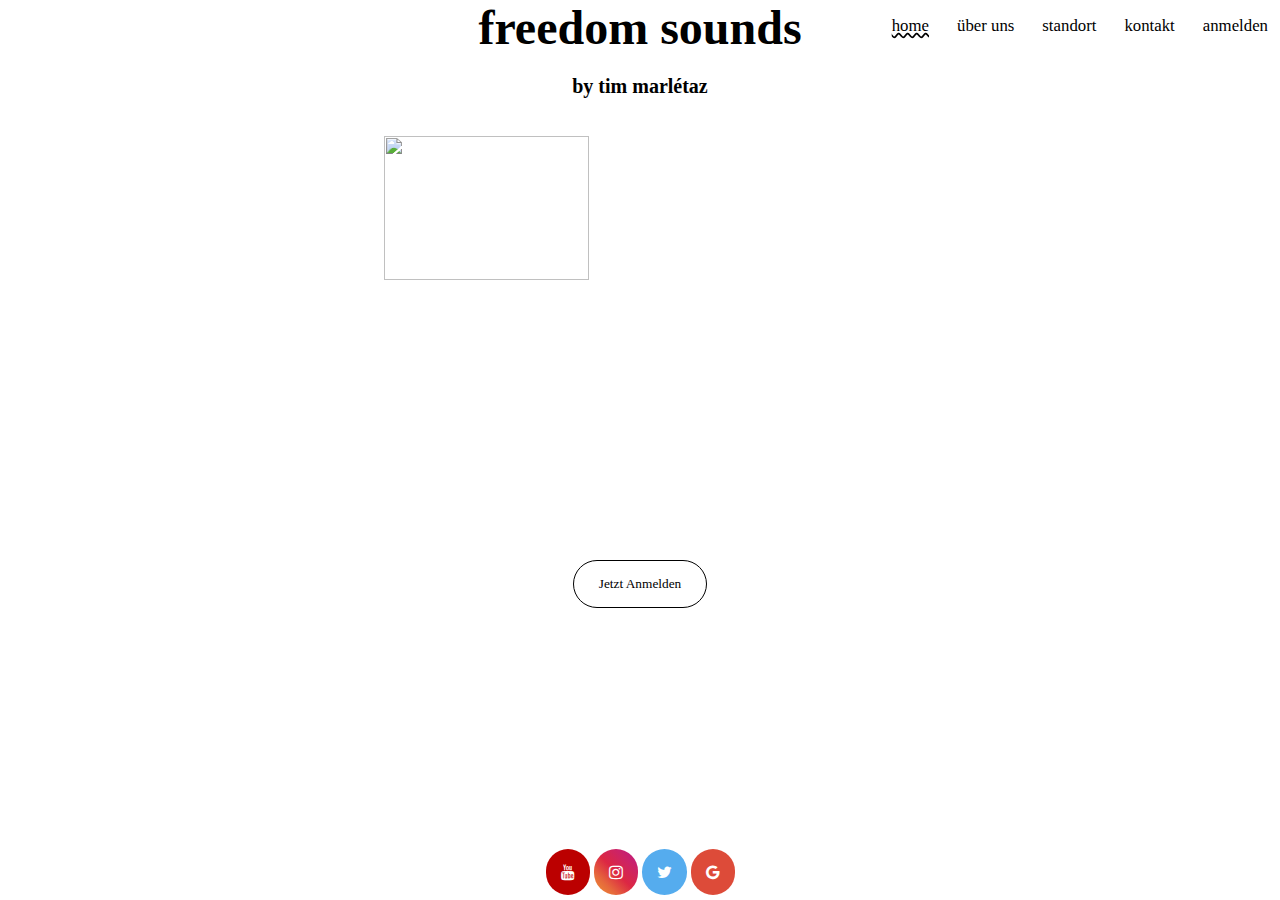
==== index.html @ c51d0db4 "Add files via upload" ====
<html lang="de">
<head>
    <meta charset="UTF-8">
    <link rel="icon" type="image/x-icon" href="favicon.ico">
    <link rel="stylesheet" href="style.css">
    <script src="index.js"></script>
    <link rel="stylesheet" href="https://cdnjs.cloudflare.com/ajax/libs/font-awesome/4.7.0/css/font-awesome.min.css">
    <meta name="viewport" content="width=device-width, initial-scale=1.0">
    <meta name="author" content="Tim Marlétaz">
    <title>Freedom Sounds</title>
</head>

<body>



<div class="header">
<h1>freedom<br class="break"> sounds</h1>
<h2 class="animate">by tim marlétaz</h2>
<div class="nav1">
  <ul>
    <li><a href="index.html" class="active">home</a></li>
    <li><a href="Ueberuns.html">über uns</a></li>
    <li><a href="Standort.html">standort</a></li>
    <li><a href="Kontakt.html">kontakt</a></li>
    <li><a href="Anmdelden.html">anmelden</a></li>
  </ul>
</div>
<div class="bild">
<img class="schallplatte" src="Bilder/vinylrecord.png">
</div>
</div> 

<span class="navspan" onclick="openMenu()">&#9776;</span>
    <div id="nav" class="nav">
      <a href="javascript:void(0)" class="closebtn" onclick="closeMenu()">&times;</a>
      <a href="index.html" class="active">Home</a>
      <a href="Ueberuns.html">Über Uns</a>
      <a href="Standort.html">Standort</a>
      <a href="Kontakt.html">Kontakt</a>
      <a href="Anmdelden.html">Anmelden</a>
    </div>


    


    <div class="dbtn">
      <a href="Anmdelden.html">
    <button class="btn">Jetzt Anmelden</button>
  </a>
    </div>

    <footer>
      <a href="#" class="fa fa-youtube"></a>
      <a href="#" class="fa fa-instagram"></a>
      <a href="#" class="fa fa-twitter"></a>
      <a href="#" class="fa fa-google"></a> 
    </footer>

</body>
</html>
---- style.css ----
@font-face {
    font-family: ABB;
    src: url(Fonts/AquireBold-8Ma60.otf);
}

@font-face {
    font-family: LEX;
    src: url(Fonts/Lexend-VariableFont_wght.ttf);
}

@font-face {
  font-family: MEX;
  src: url(Fonts/MonumentExtended-Regular.otf);
}

@font-face {
  font-family: SS;
  src: url(Fonts/SunnySpellsBasicRegular-Yz1Wv.ttf);
}

body {
    margin: 0;
    display: block;  
    width: 100%;
    height: 100%;
    user-select: none;
    user-zoom: none;
    width: 100%;
    height: 100%;
}


h1 {
    font-family: ABB;
    width: 100%;
    text-align: center;
    margin: 0, auto;
    font-size: 3rem;
    margin-bottom: 20px;
}

h2 {
    font-family: LEX;
    font-size: large;
    display: flex;
    justify-content: center;
    margin: 0, auto;
    font-size: 1.25em;
    margin-top: 0;
    margin-bottom: 0;
}


.nav {
    height: 100%;
    display: block;
    margin: auto;
    width: 0;
    position: absolute;
    z-index: 1;
    justify-content: center;
    top: 0;
    left: 0;
    background-color: #111;
    opacity: 0.9;
    overflow-x: hidden;
    transition: 0.5s;
    padding-top: 60px;
    text-align: center;
    font-family: ABB;
  }
  
  .nav a {
    padding: 10px 10%;
    text-decoration: none;
    font-size: 25px;
    color: #818181;
    display: flex;
    margin: auto;
    justify-content: center;
    transition: 0.3s;
    text-align: center;
  
  }
  
  .nav a:hover{
    color: rgb(191, 103, 103);
  }
  
  .nav .closebtn {
    position: absolute;
    top: 0;
    right: 25px;
    font-size: 45px;
    margin-left: 50px;
  }
  
  .nav .active{
    color: rgb(255, 255, 255);
  }

  .nav:active{
    color:  rgb(191, 103, 103);
  }

  .navspan {
    display: none;
    position: absolute;
    top: 3px;
    left: 7px;
    font-size: 2rem;
  }

  .navspan:hover{

    cursor: pointer;
  }

  .dbtn {
    display: flex;
    margin: 0,auto;
    justify-content: center;
    margin-top:5%;
  }

  .btn{
    font-family: MEX;
    border: 1px solid black;
    border-radius: 30px;
    padding: 15px 25px;
    cursor: pointer;
    background-color: white;
    }


  .btn:hover {
    border: 1px solid #545454;
    background-color: #242424;
    color: white;
  }



  ul {
    position: absolute;
    top: 1%;
    right: 1%;
    right: 0;
    top: 0;
    margin-left: 0;
      }

    li {
      font-family: SS;
      font-size: 105%;
      display: inline;
      padding: 10px 12px;
      text-align: center;
    }
  

  li a{
    color: black;
    text-decoration: none;
  }

  li .active {
    text-underline-position: below;
    text-decoration-line: underline;
    text-decoration-style: wavy;
  }

  li:hover {
    text-underline-position: below;
    text-decoration-line: underline;
    text-decoration-style: wavy;
  }

  .schallplatte {
    aspect-ratio: 3/2;
    width: 40%;
    display: block;
    margin-left: auto;
    margin-right: auto;
    margin-top: 3%;
    animation-name: spinningVinyl;
  animation-duration: 5000ms;
  animation-iteration-count: infinite;
  animation-timing-function: linear; 

  }

  @keyframes spinningVinyl{
    from {
      transform: rotate(0deg);
    }
    to {
      transform: rotate(360deg);
    }
    
  }

.animate {
  text-align: center;
}

  .animate:hover {
    text-transform: uppercase;
  }



  .box {
    display: inline-block;
    transition: box-shadow .5s;
    width: 35%;
    height: 35%;
    vertical-align: middle;
    margin: 50px;
    border-radius:10px;
    border: 1px solid #ccc;
    background: #fff;
    margin-top: 5%;
    box-shadow: 15px 15px 11px rgba(33,33,33,.2); 
  }


  .werte { 
    font-family: MEX;
    font-size: 2em;
    margin-top: 5%;
  }

  
  .boxes {
          text-align: center;
          display: block;
          width: 100%;
          height: 100%;
          margin: 0;
          
  }


.text2 {
  display: table;
  text-align: center;
}

  .ueberschrift{
    font-family: LEX;
    font-size: medium;
  }

  .text {
    vertical-align: middle;
    text-align: center;
    font-size: medium;
    font-family: LEX;
    margin-top: 3px;
    
  }


  .fa {
    padding: 15px 15px;
    border-radius: 30px;
    font-size: 30px;
    width: 50px;
    text-align: center;
    text-decoration: none;
    margin: 5px 2px;
  }
  
  .fa:hover {
      opacity: 0.7;
  }

  .fa:hover {
    opacity: 0.7;
}

.fa-twitter {
  background: #55ACEE;
  color: white;
}
.fa-google {
  background: #dd4b39;
  color: white;
}

.fa-youtube {
  background: #bb0000;
  color: white;
}
.fa-instagram {
  background: #f09433; 
  background: -moz-linear-gradient(45deg, #f09433 0%, #e6683c 25%, #dc2743 50%, #cc2366 75%, #bc1888 100%); 
  background: -webkit-linear-gradient(45deg, #f09433 0%,#e6683c 25%,#dc2743 50%,#cc2366 75%,#bc1888 100%); 
  background: linear-gradient(45deg, #f09433 0%,#e6683c 25%,#dc2743 50%,#cc2366 75%,#bc1888 100%); 
  filter: progid:DXImageTransform.Microsoft.gradient( startColorstr='#f09433', endColorstr='#bc1888',GradientType=1 );
  color: white;
}

.fa-soundcloud {
  background: #ff5500;
  color: white;
}

footer {
  display: flex;
  margin: 0, auto;
  justify-content: center; 
  text-align: center;
  position: absolute; 
 bottom: 0;
 left: 50%;
 right: 50%;
}






* {
  box-sizing: border-box;
}

input[type=date], select, textarea {
  width: 100%;
  padding: 12px;
  border: 1px solid #ccc;
  border-radius: 4px;
  resize: vertical;
  font-family: LEX;
}

input[type=text], select, textarea {
  width: 100%;
  padding: 12px;
  border: 1px solid #ccc;
  border-radius: 4px;
  resize: vertical;
  font-family: LEX;
}

label {
  padding: 12px 12px 12px 0;
  display: inline-block;
}

input[type=submit] {
  background-color: #914138;
  color: white;
  padding: 15px 25px;
  border: none;
  border-radius: 4px;
  cursor: pointer;
  float: right;
}

input[type=submit]:hover {
  background-color: #41130e;
  color: white;
}

.container {
  border-radius: 5px;
  background-color: rgb(196, 196, 196);
  padding: 20px;
  margin-top: 5%;
  font-family: LEX;
}

.col-25 {
  float: left;
  width: 25%;
  margin-top: 6px;
}

.col-75 {
  float: left;
  width: 75%;
  margin-top: 6px;
}

/* Clear floats after the columns */
.row:after {
  content: "";
  display: table;
  clear: both;
}


.break {
  display: none;
}

.break2 {
  display: none;
}

.break3 {
  display: none;
}

.break4 {
  display: none;
}



.maps {
  width: 75%;
  height: 100%;
  
}

.divMaps {
  justify-content: center;
  margin: 0, auto;
  display: flex;
  width: 100%;
  height: 50%;
}

.standortText{
  width: 100%;
  font-family: LEX;
  margin-top: 4%;
  margin: 0,auto;
  justify-content: center;
  display: flex;
  font-size: large;
  text-align: center;

}




.item .item-content {
  padding: 30px 35px;
}
.image-upload {
  width: 100%;
  height: 300px;
  border: 1px dashed #ddd;
  border-radius: 5px;
  margin-bottom: 20px;
  position: relative;
  text-align: center;
  background: #f8f8f9;
  color: #666;
  overflow: hidden;
}


.item-wrapper form img {
  margin-bottom: 20px;
  width: auto;
  height: auto;
  max-height: 400px;
  width: auto;
  border-radius: 5px;
  overflow: hidden;
}


.image-upload img {
  height: 100%!important;
  width: auto!important;
  border-radius: 0px;
  margin: 0 auto;
}

.image-upload i {
  font-size: 6em;
  color: #ccc;
}


.image-upload input {
  cursor: pointer;
  opacity: 0;
  height: 100%;
  width: 100%;
  z-index: 10;
  position: absolute;
  top: 0;
  left: 0;
}


.item-wrapper input {
  height: 43px;
  line-height: 43px;
  border: 1px solid #ddd;
  border-radius: 4px;
  margin-bottom: 20px;
}

#file2 {
  border: 1px solid rgb(28, 118, 221);
  padding: 5px 10px;
  border-radius: 25px;
  background-color: rgb(28, 118, 221);
  color: white;
  margin-bottom: 40px;
  margin-top: 30px;
}

#file2:hover {
  opacity: 0.8;
  cursor: pointer;
}










  
@media screen and (max-width: 350px) {
    
    .navspan{
        font-size: 1rem;
    }
    
}
@media screen and (max-width: 295px) {
    h1 {
        font-size: 1.75rem;
    }
    .navspan{
        font-size: 0.5rem;
    }
    
}
@media screen and (max-width: 1150px){
  li {
    padding: 5px 7px;
    font-size: 105%;
  }
  
}

@media screen and (max-width: 1085px){
  li {
    padding: 3px 5px;
    font-size: 102%;
  }
  
}

@media screen and (max-width: 1050px){
  li {
    padding: 1px 3px;
    font-size: 100%;
  }
  
}

@media screen and (max-width: 1000px){
  .nav1 {
    display: none;
  }

  .navspan {
    display: block;
  }

  
  
}

@media screen and (max-width: 580px){
  .navspan {
    font-size: 1.75rem;
  }
  
}

@media screen and (max-width: 850px){
  .box {
        height: 40%;
  }

  .maps {
    width: 85%;
  }
}

@media screen and (max-width: 710px){
  .box {
        margin: 30px;
        height: 45%;
  }

  .maps {
    width: 95%;
    height: 125%;
  }

  
}

@media screen and (max-width: 610px){
  .box {
        margin: 20px;
        height: 50%;
  }
  
}

@media screen and (max-width: 575px){
  .box {
        display: inline-block;
        width: 75%;
        height: 30%;
        margin-top: 5%;
        
  }
  
}


@media screen and (max-width: 470px){
  .box {
    width: 90%;
        height: 30%;
        
        
  }
  
}

@media screen and (max-width: 390px){
  .box {
        height: 35%;
        
        
  }
  
}

@media screen and (max-width: 730px){
  .schallplatte {
        width: 60%;
        
        
  }
  
}


@media screen and (max-width: 1100px) {
  .schallplatte {
    width: 40%  ;
  }
  
}

@media screen and (max-width: 1000px) {
  .schallplatte {
    width: 43%  ;
  }
  
}

@media screen and (max-width: 900px) {
  .schallplatte {
    width: 55%;
  }
  
}

@media screen and (max-width: 820px) {
  .schallplatte {
    width: 60%;
  }
  
}

@media screen and (max-width: 650px) {
  .schallplatte {
    width: 75%;
  }
  
}

@media screen and (max-width: 520px) {
  .schallplatte {
    width: 80%;
  }
  
}

@media screen and (max-width: 550px) {
  .break{
    display: block;
  }
  
}

@media screen and (max-width: 375px) {
  .break2{
    display: block;
  }
  
}

@media screen and (max-width: 335px) {
  .break3{
    display: block;
  }
  
}

@media screen and (max-width: 360px){
  .break4 {
    display: block;
  }
}

@media screen and (max-width: 600px) {
  .col-25, .col-75, input[type=submit] {
    width: 100%;
    margin-top: 0;
  }

  #file, #file2 {
    margin-top: 30px;
    margin-bottom: 30px;
  }
}

@media screen and (max-width: 310px) {
  .box {
    height: fit-content;
  }
}

@media screen and (max-width: 500px) {
  .schallplatte {
width: 83%;
  }
}
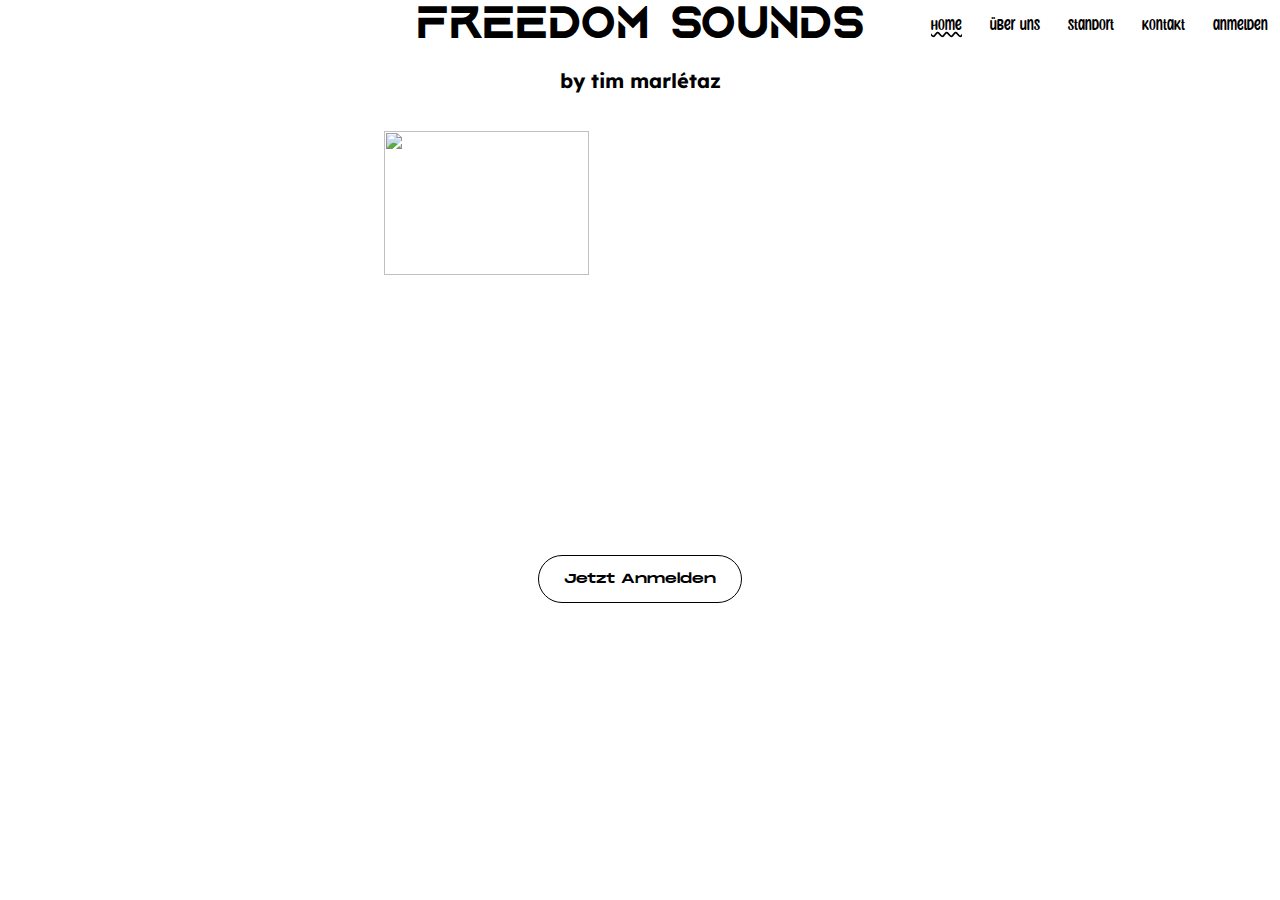
==== commit ee15fead: "Update index.html" ====
--- a/index.html
+++ b/index.html
@@ -7,6 +7,7 @@
     <link rel="stylesheet" href="https://cdnjs.cloudflare.com/ajax/libs/font-awesome/4.7.0/css/font-awesome.min.css">
     <meta name="viewport" content="width=device-width, initial-scale=1.0">
     <meta name="author" content="Tim Marlétaz">
+    <script type='text/javascript' src='https://platform-api.sharethis.com/js/sharethis.js#property=656de96a3bcaed00121fcb59&product=inline-share-buttons' async='async'></script>
     <title>Freedom Sounds</title>
 </head>
 
@@ -51,12 +52,7 @@
   </a>
     </div>
 
-    <footer>
-      <a href="#" class="fa fa-youtube"></a>
-      <a href="#" class="fa fa-instagram"></a>
-      <a href="#" class="fa fa-twitter"></a>
-      <a href="#" class="fa fa-google"></a> 
-    </footer>
+    <div class="sharethis-inline-share-buttons"></div>
 
 </body>
 </html>
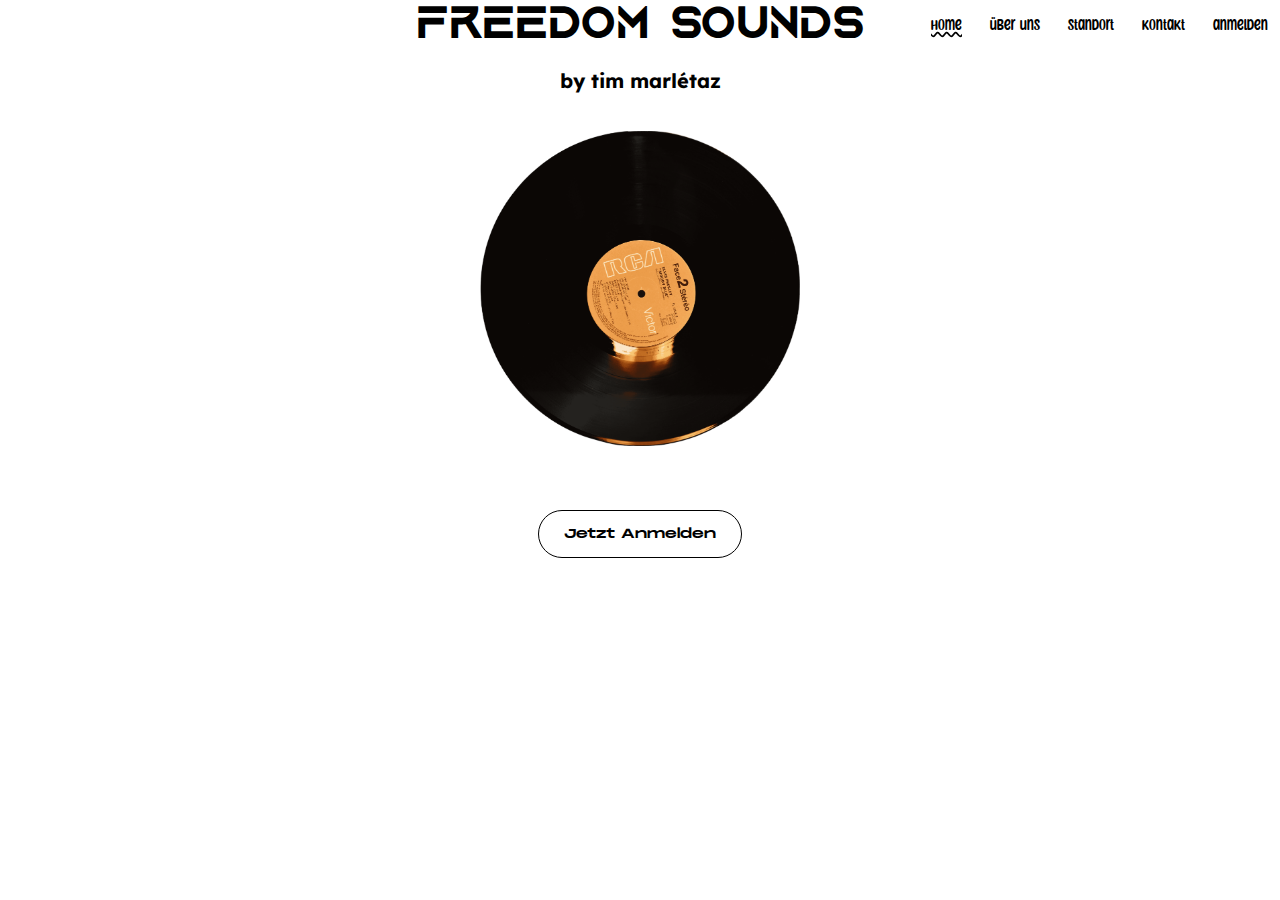
==== commit 871b1d2d: "Update index.html" ====
--- a/index.html
+++ b/index.html
@@ -8,6 +8,10 @@
     <meta name="viewport" content="width=device-width, initial-scale=1.0">
     <meta name="author" content="Tim Marlétaz">
     <script type='text/javascript' src='https://platform-api.sharethis.com/js/sharethis.js#property=656de96a3bcaed00121fcb59&product=inline-share-buttons' async='async'></script>
+    <link rel="preconnect" href="//legally-snippet.legal-cdn.com"/>
+    <link rel="preload" href="https://legally-snippet.legal-cdn.com/v1/public/websites/6T67rnnNx6L2xRPZqo9ANdft6DfHqO/cookie-banner/latest/blocker.js" as="script"/>
+    <script type="text/javascript" src="https://legally-snippet.legal-cdn.com/v1/public/websites/6T67rnnNx6L2xRPZqo9ANdft6DfHqO/cookie-banner/latest/blocker.js"></script>
+    <script type="text/javascript" src="https://legally-snippet.legal-cdn.com/v1/public/websites/6T67rnnNx6L2xRPZqo9ANdft6DfHqO/cookie-banner/latest/banner.js" defer></script>
     <title>Freedom Sounds</title>
 </head>
 
--- a/style.css
+++ b/style.css
@@ -27,6 +27,7 @@
     user-zoom: none;
     width: 100%;
     height: 100%;
+    overflow-x: hidden;
 }
 
 
@@ -177,8 +178,8 @@
   }
 
   .schallplatte {
-    aspect-ratio: 3/2;
-    width: 40%;
+    aspect-ratio: auto;
+    width: 25%;
     display: block;
     margin-left: auto;
     margin-right: auto;
@@ -516,6 +517,11 @@
   cursor: pointer;
 }
 
+.sharethis-inline-share-buttons{
+  position: absolute;
+  bottom: 15px;
+  width: 100%; 
+}
 
 
 
@@ -649,23 +655,6 @@
   
 }
 
-@media screen and (max-width: 730px){
-  .schallplatte {
-        width: 60%;
-        
-        
-  }
-  
-}
-
-
-@media screen and (max-width: 1100px) {
-  .schallplatte {
-    width: 40%  ;
-  }
-  
-}
-
 @media screen and (max-width: 1000px) {
   .schallplatte {
     width: 43%  ;
@@ -676,27 +665,6 @@
 @media screen and (max-width: 900px) {
   .schallplatte {
     width: 55%;
-  }
-  
-}
-
-@media screen and (max-width: 820px) {
-  .schallplatte {
-    width: 60%;
-  }
-  
-}
-
-@media screen and (max-width: 650px) {
-  .schallplatte {
-    width: 75%;
-  }
-  
-}
-
-@media screen and (max-width: 520px) {
-  .schallplatte {
-    width: 80%;
   }
   
 }
@@ -746,8 +714,3 @@
   }
 }
 
-@media screen and (max-width: 500px) {
-  .schallplatte {
-width: 83%;
-  }
-}